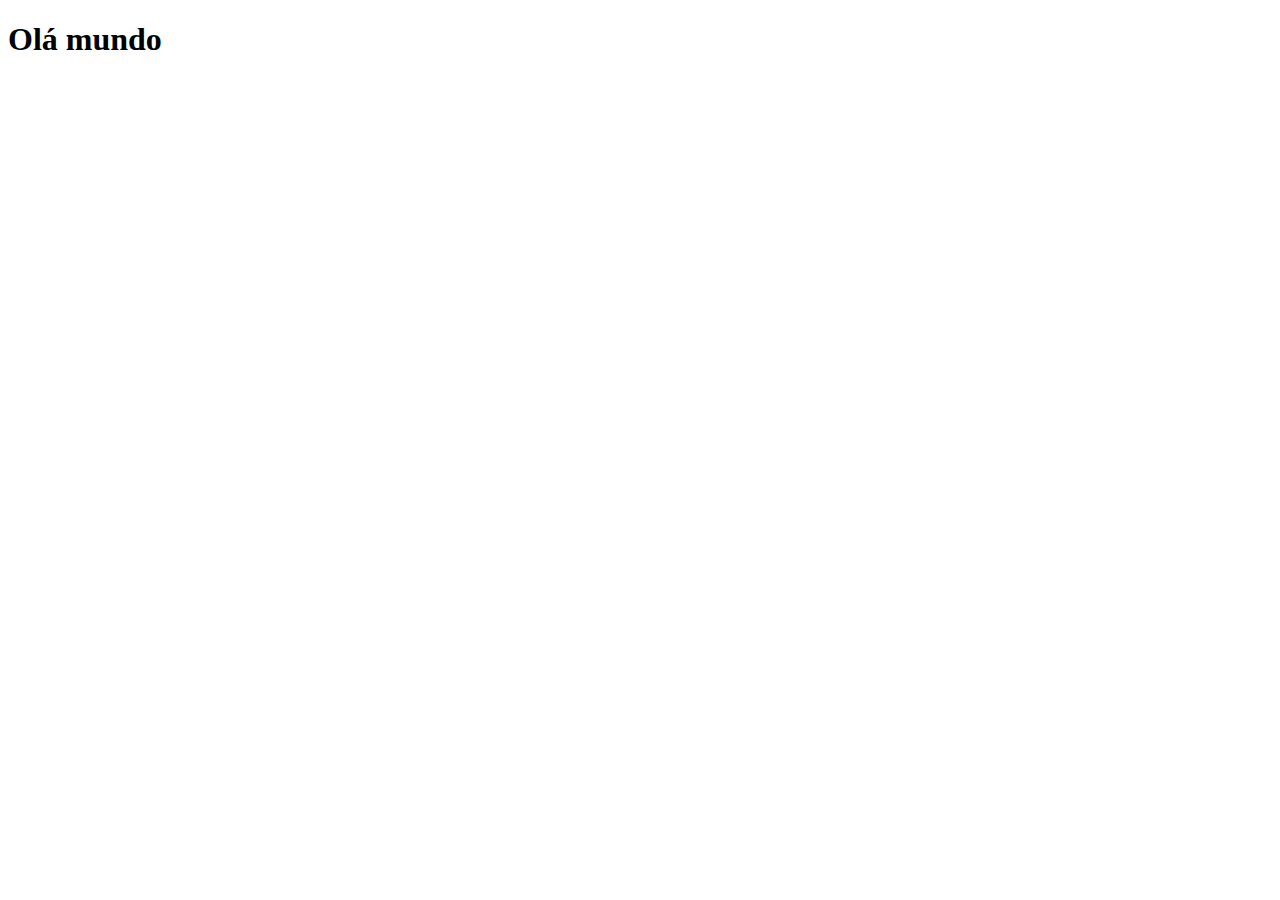
==== index.html @ 73496179 "criei a pagina princiapl" ====
<!DOCTYPE html>
<html lang="pt-br">
<head>
    <meta charset="UTF-8">
    <meta name="viewport" content="width=device-width, initial-scale=1.0">
    <link rel="shortcut icon" href="favicon.ico" type="image/x-icon">
    <title>Projeto redes sociais</title>
</head>
<body>
    <h1>Olá mundo</h1>
</body>
</html>
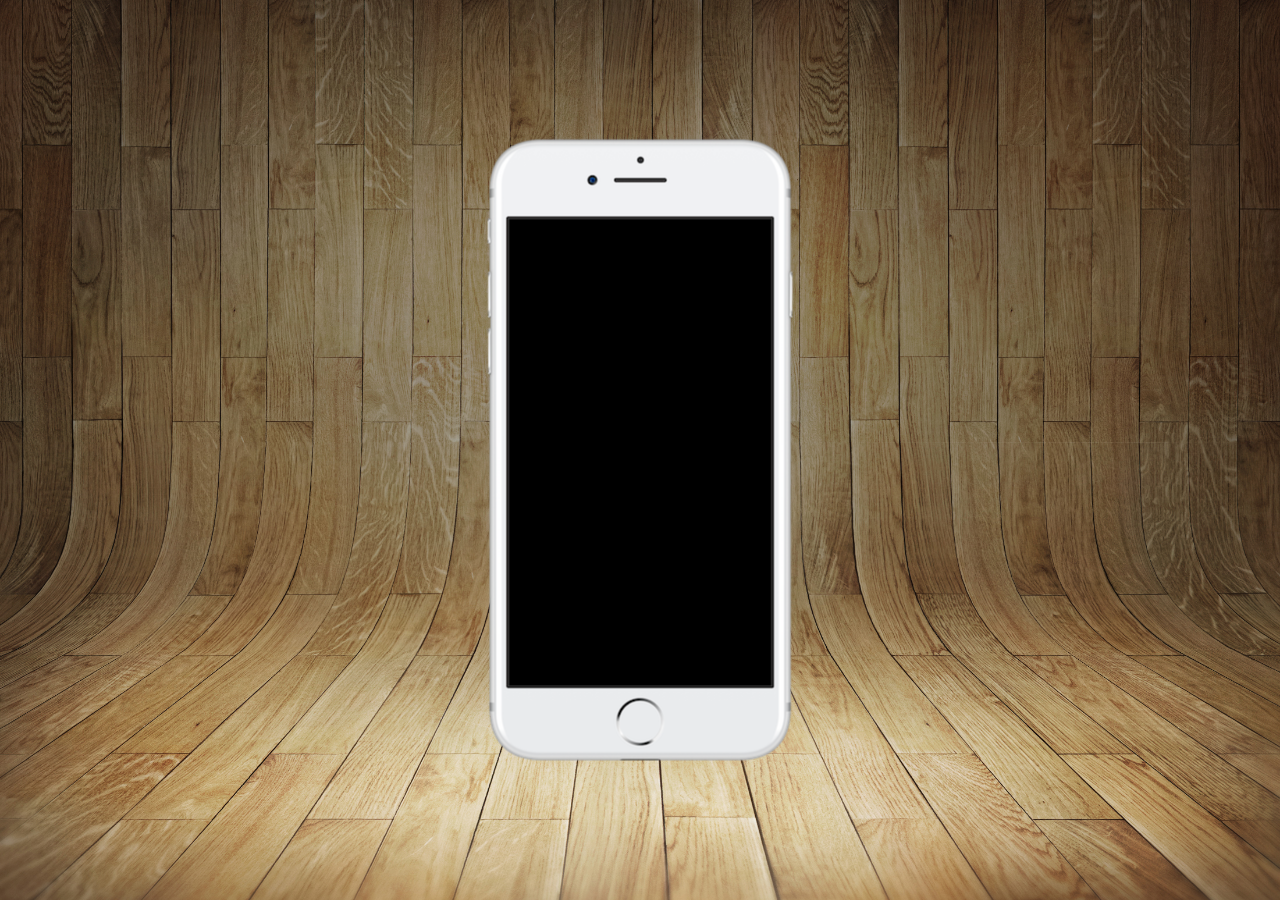
==== commit 6624351a: "atualizando desafio" ====
--- a/index.html
+++ b/index.html
@@ -5,8 +5,16 @@
     <meta name="viewport" content="width=device-width, initial-scale=1.0">
     <link rel="shortcut icon" href="favicon.ico" type="image/x-icon">
     <title>Projeto redes sociais</title>
+    <link rel="stylesheet" href="estilos/style.css">
 </head>
 <body>
-    <h1>Olá mundo</h1>
+    <main>
+        <section id="telefone">
+
+        </section>
+        <section id="redes-sociais">
+
+        </section>
+    </main>
 </body>
 </html>--- a/estilos/style.css
+++ b/estilos/style.css
@@ -0,0 +1,38 @@
+@charset "UTF-8";
+
+* {
+    margin: 0PX;
+    padding: 0PX;
+    font-family: Arial, Helvetica, sans-serif;
+}
+
+html, body {
+    height: 100vh;
+    width: 100vw;
+    background-color: black;
+}
+
+body {
+    background-image: url('../imagens/fundo-madeira.jpg');
+    background-repeat: no-repeat;
+    background-position: top center;
+    background-size: cover;
+    background-attachment: fixed;
+}
+
+main {
+    position: relative;
+    height: 100vh;
+}
+
+section#telefone {
+    position: absolute;
+    top:50%;
+    left: 50%;
+    transform: translate(-50%, -50%);
+
+    height: 627px;
+    width: 311px;
+    background-image: url('../imagens/frame-iphone.png');
+    background-repeat: no-repeat;
+}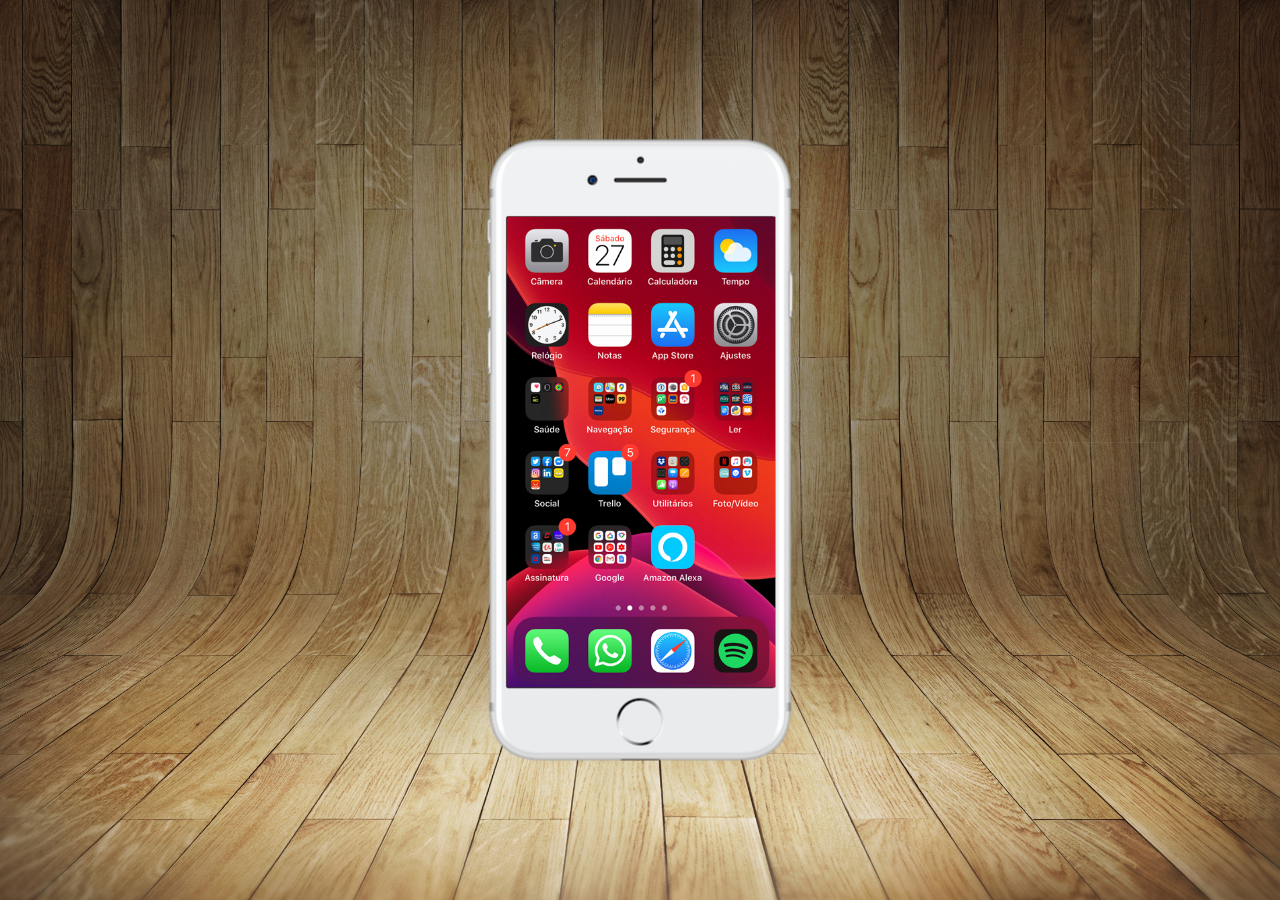
==== commit 966cc5f7: "criei a tela home" ====
--- a/index.html
+++ b/index.html
@@ -11,6 +11,7 @@
     <main>
         <section id="telefone">
 
+            <iframe src="home.html" name="tela" id="tela" frameborder="0"></iframe>
         </section>
         <section id="redes-sociais">
 
--- a/estilos/style.css
+++ b/estilos/style.css
@@ -35,4 +35,12 @@
     width: 311px;
     background-image: url('../imagens/frame-iphone.png');
     background-repeat: no-repeat;
+}
+
+iframe#tela {
+    position: relative;
+    top: 80px;
+    left: 22px;
+    width: 269px;
+    height: 471px;
 }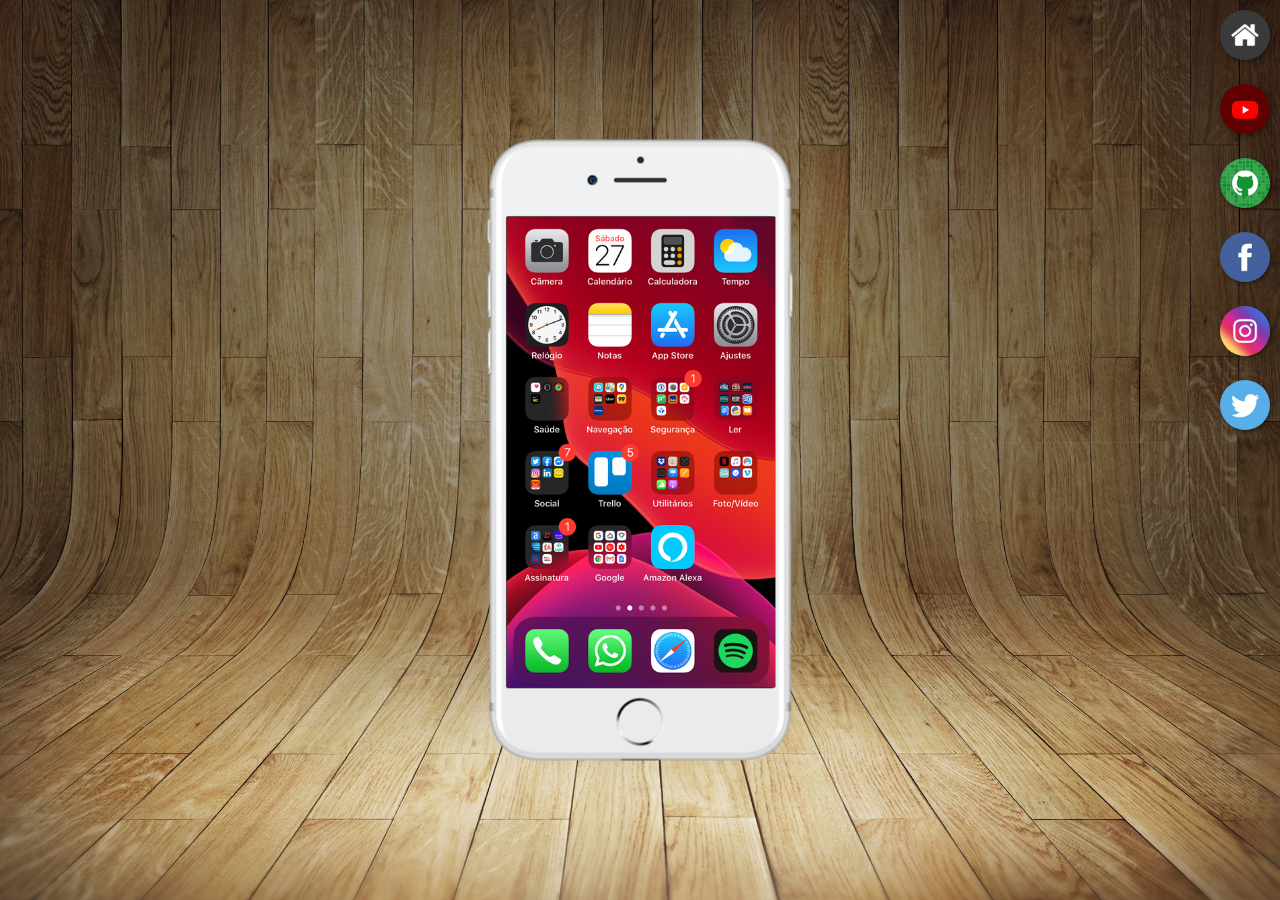
==== commit bd3352b6: "botoes na lateral" ====
--- a/index.html
+++ b/index.html
@@ -11,10 +11,17 @@
     <main>
         <section id="telefone">
 
-            <iframe src="home.html" name="tela" id="tela" frameborder="0"></iframe>
+            <iframe src="home.html" name="tela" id="tela" frameborder="0">
+                meu navegador não é compativel com isso.
+            </iframe>
         </section>
         <section id="redes-sociais">
-
+            <a href="#" target="tela"> <img src="imagens/logo-home.jpg" alt="home"></a> <br>
+            <a href="#" target="tela"> <img src="imagens/logo-youtube.jpg" alt=""></a> <br>
+            <a href="#" target="tela"> <img src="imagens/logo-github.jpg" alt=""></a> <br>
+            <a href="#" target="tela"> <img src="imagens/logo-facebook.jpg" alt=""></a> <br>
+            <a href="#" target="tela"> <img src="imagens/logo-instagram.jpg" alt=""></a> <br>
+            <a href="#" target="tela"> <img src="imagens/logo-twitter.jpg" alt=""></a> <br>
         </section>
     </main>
 </body>
--- a/estilos/style.css
+++ b/estilos/style.css
@@ -43,4 +43,23 @@
     left: 22px;
     width: 269px;
     height: 471px;
+}
+
+section#redes-sociais {
+    text-align: right;
+}
+
+section#redes-sociais img {
+    width: 50px;
+    margin: 10px;
+    border-radius: 50%;
+    box-shadow: 2px 2px 5px rgba(0, 0, 0, 0.397);
+    box-sizing: border-box;
+}
+
+section#redes-sociais img:hover {
+    border: 2px solid rgba(255, 255, 255, 0.11);
+    transform: translate(-3px -3px);
+    box-shadow: 5px 5px 10px rgba(0, 0, 0, 0.253);
+    transition: transform .3s, border 1s;
 }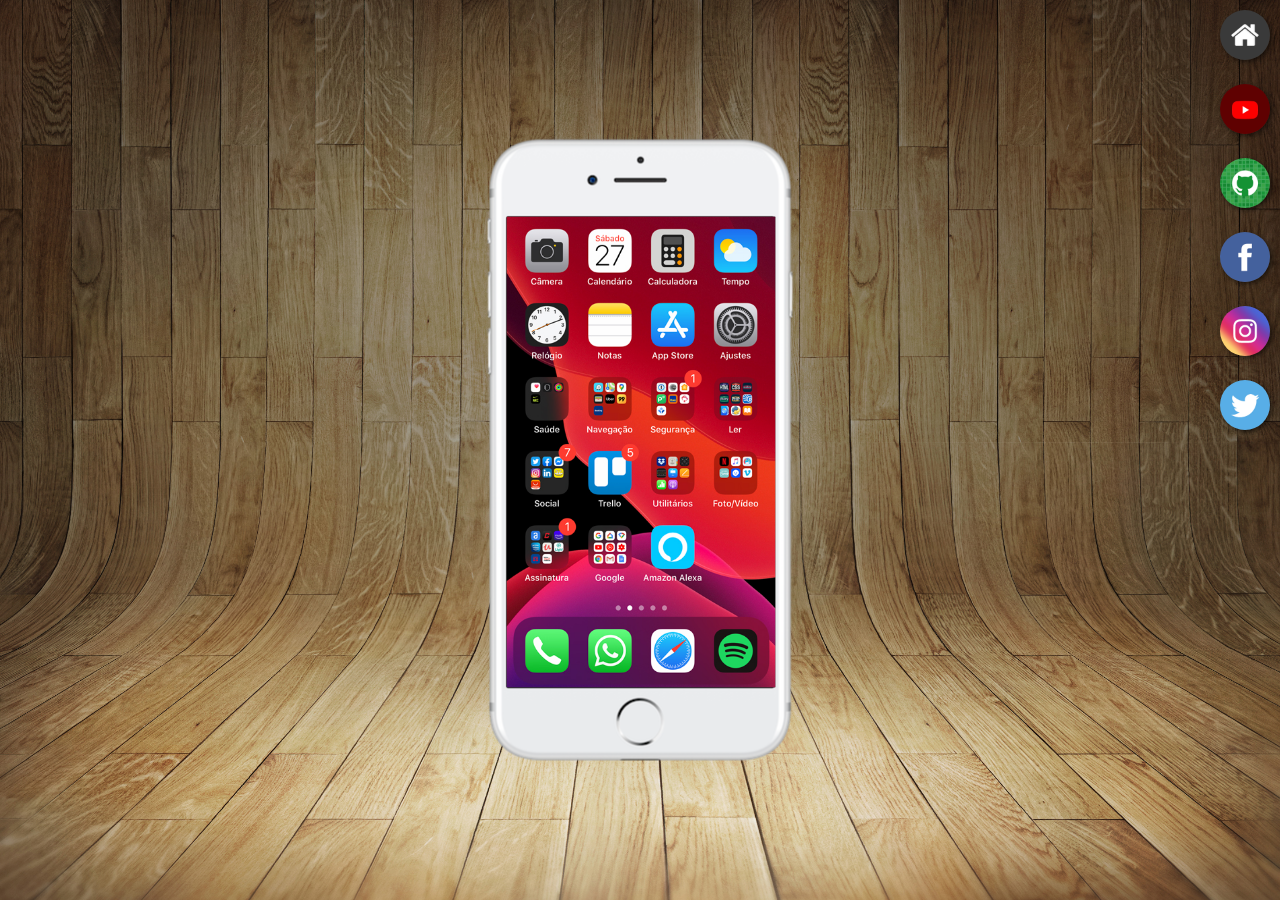
==== commit 55fca55b: "atualizando desafio" ====
--- a/index.html
+++ b/index.html
@@ -16,11 +16,11 @@
             </iframe>
         </section>
         <section id="redes-sociais">
-            <a href="#" target="tela"> <img src="imagens/logo-home.jpg" alt="home"></a> <br>
-            <a href="#" target="tela"> <img src="imagens/logo-youtube.jpg" alt=""></a> <br>
-            <a href="#" target="tela"> <img src="imagens/logo-github.jpg" alt=""></a> <br>
-            <a href="#" target="tela"> <img src="imagens/logo-facebook.jpg" alt=""></a> <br>
-            <a href="#" target="tela"> <img src="imagens/logo-instagram.jpg" alt=""></a> <br>
+            <a href="home.html" target="tela"> <img src="imagens/logo-home.jpg" alt="home"></a> <br>
+            <a href="youtube.html" target="tela"> <img src="imagens/logo-youtube.jpg" alt=""></a> <br>
+            <a href="github.html" target="tela"> <img src="imagens/logo-github.jpg" alt=""></a> <br>
+            <a href="face.html" target="tela"> <img src="imagens/logo-facebook.jpg" alt=""></a> <br>
+            <a href="insta.html" target="tela"> <img src="imagens/logo-instagram.jpg" alt=""></a> <br>
             <a href="#" target="tela"> <img src="imagens/logo-twitter.jpg" alt=""></a> <br>
         </section>
     </main>
--- a/estilos/style.css
+++ b/estilos/style.css
@@ -53,13 +53,13 @@
     width: 50px;
     margin: 10px;
     border-radius: 50%;
-    box-shadow: 2px 2px 5px rgba(0, 0, 0, 0.397);
+    box-shadow: 2px 2px 5px rgba(0, 0, 0, 0.562);
     box-sizing: border-box;
 }
 
 section#redes-sociais img:hover {
-    border: 2px solid rgba(255, 255, 255, 0.11);
+    border: 2px solid rgba(255, 255, 255, 0.322);
     transform: translate(-3px -3px);
     box-shadow: 5px 5px 10px rgba(0, 0, 0, 0.253);
-    transition: transform .3s, border 1s;
+    transition: transform .3s,;
 }